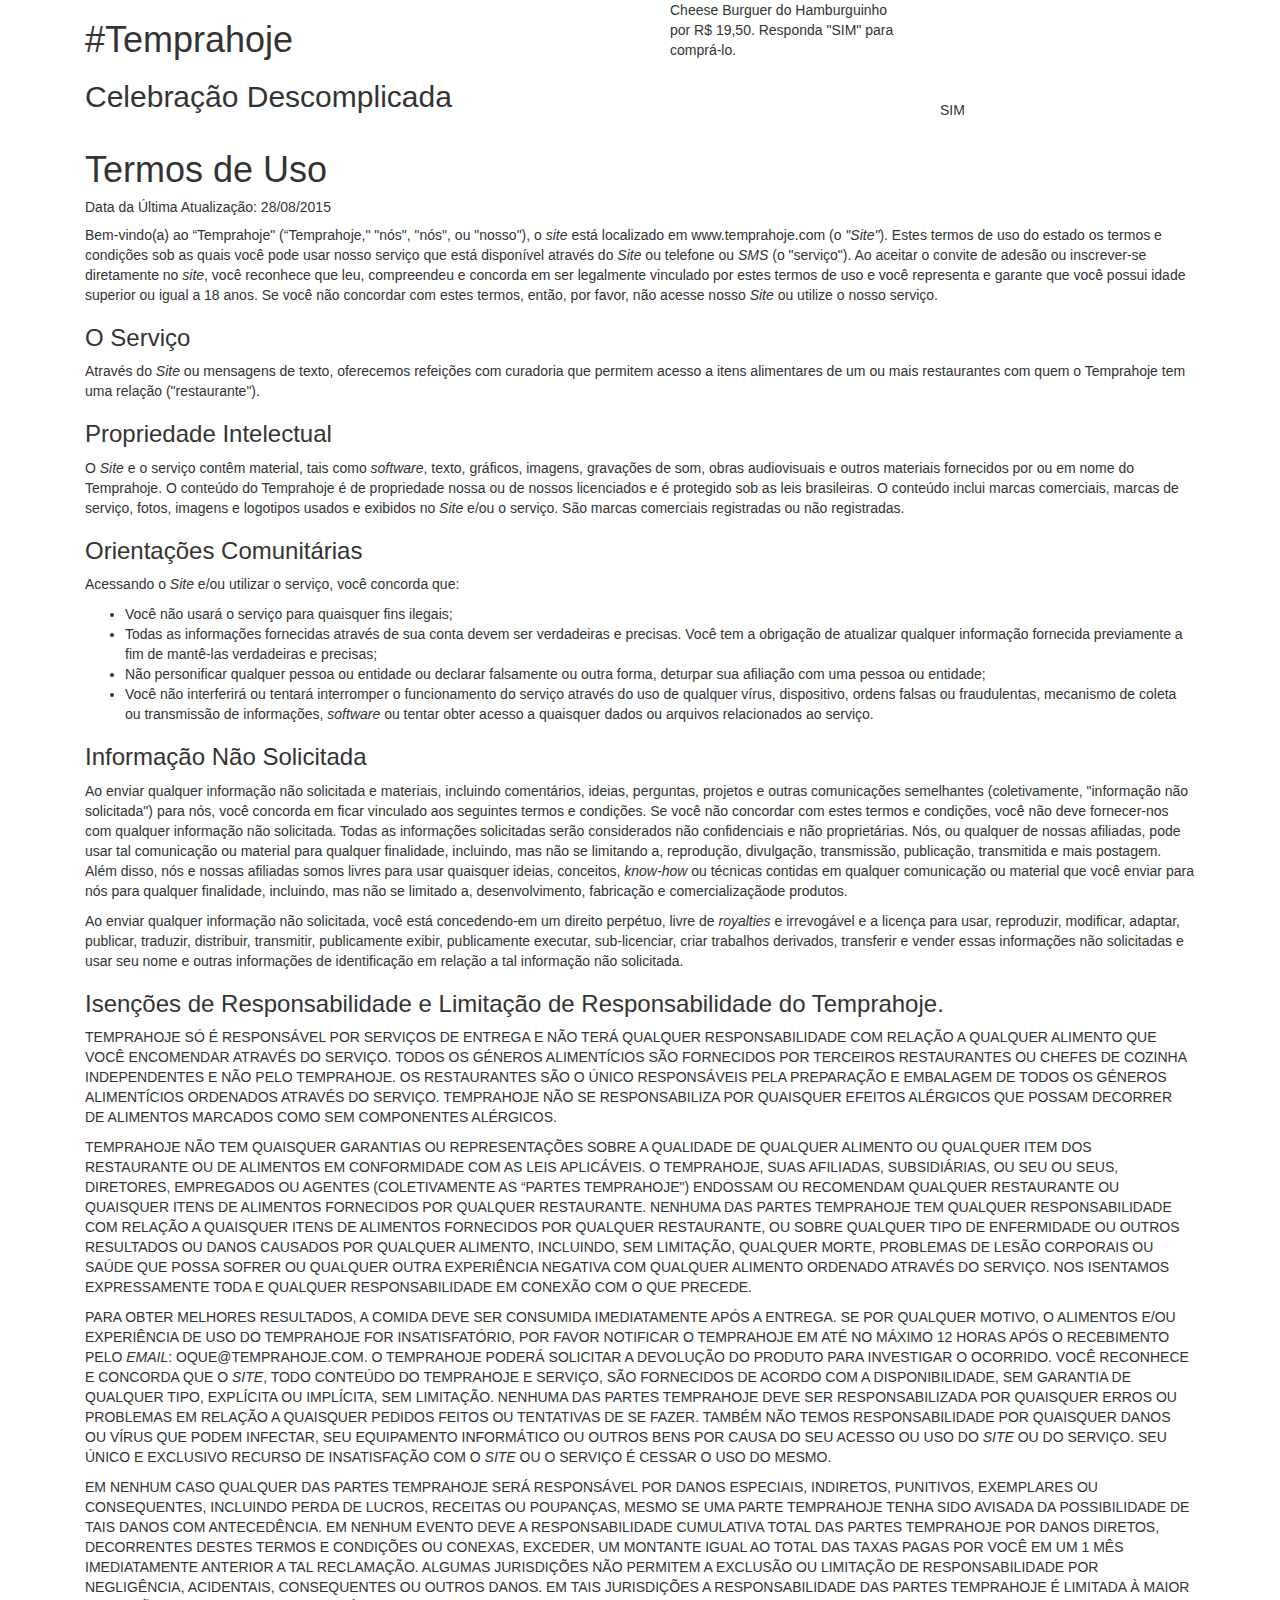
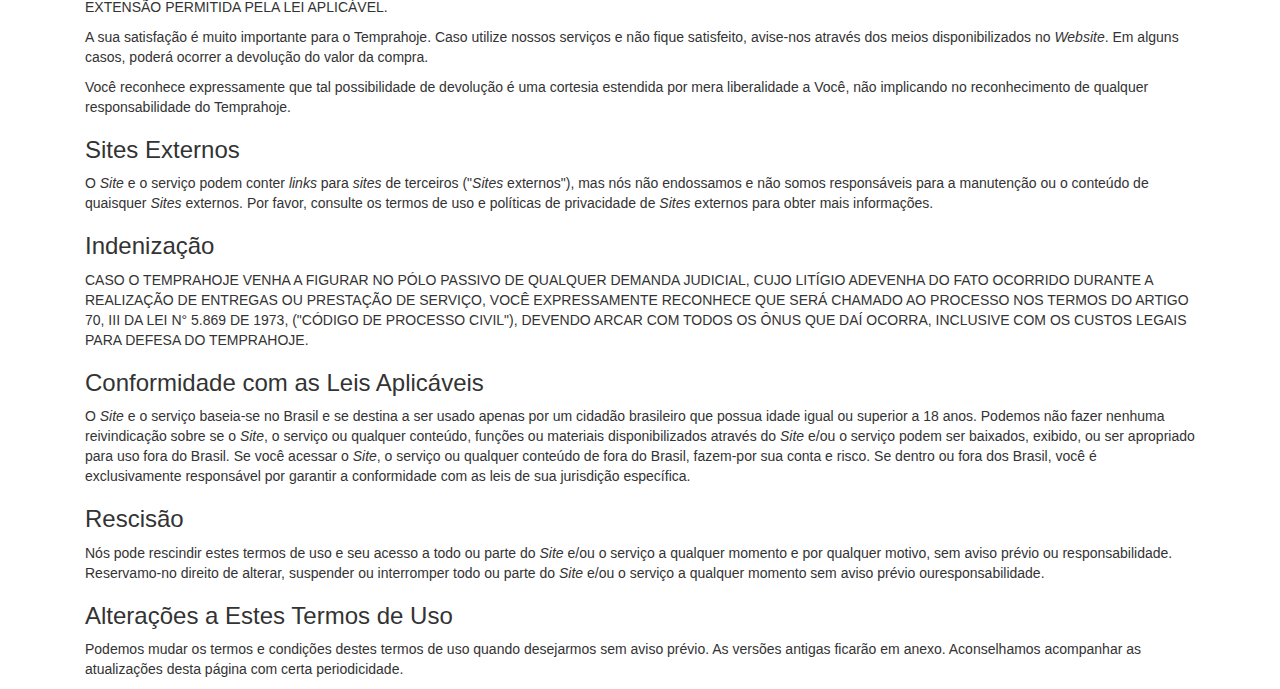
==== termos-de-uso.html @ 6ea792e9 "Versionando primeiras alterações." ====
<!DOCTYPE html>
<html lang="pt-BR">
<head>
  <meta charset="utf-8">
  <meta http-equiv="X-UA-Compatible" content="IE=edge,chrome=1">
  <meta name="viewport" content="width=device-width, initial-scale=1.0">
  <meta name="description" content="">
  <meta name="author" content="Equipe Temprahoje">
  <title>#Temprahoje</title>
  <!-- Bootstrap Core CSS -->
  <link href="css/bootstrap.min.css" rel="stylesheet">
  <!-- Custom CSS -->
  <link href="css/one-page-wonder.css" rel="stylesheet">
  <!-- HTML5 Shim and Respond.js IE8 support of HTML5 elements and media queries -->
  <!-- WARNING: Respond.js doesn't work if you view the page via file:// -->
  <!--[if lt IE 9]>
      <script src="https://oss.maxcdn.com/libs/html5shiv/3.7.0/html5shiv.js"></script>
      <script src="https://oss.maxcdn.com/libs/respond.js/1.4.2/respond.min.js"></script>
  <![endif]-->
  <noscript><link rel="stylesheet" type="text/css" href="css/noJS.css"/></noscript>
  <!--[if lte IE 7]><style>.main{display:none;} .support-note .note-ie{display:block;}</style><![endif]-->
  <script src="js/modernizr.custom.70736.js" type="text/javascript"></script>
</head>
<body>
  <!-- Full Width Image Header -->
  <header class="header-image">
    <div class="headline">
      <div class="container">
        <div class="col-md-6 col-xs-12 col-lg-6 col-sm-6 headline-title">
          <h1>#Temprahoje</h1>
          <h2>Celebração Descomplicada</h2>
        </div>
        <div class="col-md-6 col-xs-12 col-lg-6 col-sm-6 headline-talks">
          <div class="col-md-6 col-xs-12 col-lg-6 col-sm-6 talk-request">
            <div class="talk-bubble tri-right btm-left">
              <div class="talktext">
                <p>Cheese Burguer do Hamburguinho por R$ 19,50. Responda "SIM" para comprá-lo.</p>
              </div>
            </div>
          </div>
          <div class="col-md-6 col-xs-12 col-lg-6 col-sm-6 talk-response">
            <br /><br /><br /><br /><br />
            <div class="talk-bubble tri-right btm-right">
              <div class="talktext">
                <p>SIM</p>
              </div>
            </div>
          </div>
        </div>
      </div>
    </div>
  </header>
  <div class="container">
    <div class="col-md-12 col-sm-12 col-lg-12 col-xs-12">
      <hgroup>
        <h1>Termos de Uso</h1>
        <h5>Data da Última Atualização: 28/08/2015</h5>
      </hgroup>
      <p>
        Bem-vindo(a) ao “Temprahoje" (“Temprahoje," "nós", "nós", ou "nosso"), o <i>site</i> está localizado em www.temprahoje.com (o <i>"Site"</i>). Estes termos de uso do estado os termos e condições sob as quais você pode usar nosso serviço que está disponível através do <i>Site</i> ou telefone ou <i>SMS</i> (o "serviço"). Ao aceitar o convite de adesão ou inscrever-se diretamente no <i>site</i>, você reconhece que leu, compreendeu e concorda em ser legalmente vinculado por estes termos de uso e você representa e garante que você possui idade superior ou igual a 18 anos. Se você não concordar com estes termos, então, por favor, não acesse nosso <i>Site</i> ou utilize o nosso serviço.
      <p>
      <h3>O Serviço</h3>
      <p>
        Através do <i>Site</i> ou mensagens de texto, oferecemos refeições com curadoria que permitem acesso a itens alimentares de um ou mais restaurantes com quem o Temprahoje tem uma relação ("restaurante").
      </p>
      <h3>Propriedade Intelectual</h3>
      <p>
        O <i>Site</i> e o serviço contêm material, tais como <i>software</i>, texto, gráficos, imagens, gravações de som, obras audiovisuais e outros materiais fornecidos por ou em nome do Temprahoje. O conteúdo do Temprahoje é de propriedade nossa ou de nossos licenciados e é protegido sob as leis brasileiras. O conteúdo inclui marcas comerciais, marcas de serviço, fotos, imagens e logotipos usados e exibidos no <i>Site</i> e/ou o serviço. São marcas comerciais registradas ou não registradas.
      </p>
      <h3>Orientações Comunitárias</h3>
      <p>
        Acessando o <i>Site</i> e/ou utilizar o serviço, você concorda que:
        <ul>
          <li>Você não usará o serviço para quaisquer fins ilegais;</li>
          <li>
            Todas as informações fornecidas através de sua conta devem ser verdadeiras e precisas. Você tem a obrigação de atualizar qualquer informação fornecida previamente a fim de mantê-las verdadeiras e precisas;
          </li>
          <li>
            Não personificar qualquer pessoa ou entidade ou declarar falsamente ou outra forma, deturpar sua afiliação com uma pessoa ou entidade;
          </li>
          <li>
            Você não interferirá ou tentará interromper o funcionamento do serviço através do uso de qualquer vírus, dispositivo, ordens falsas ou fraudulentas, mecanismo de coleta ou transmissão de informações, <i>software</i> ou tentar obter acesso a quaisquer dados ou arquivos relacionados ao serviço.
          </li>
        </ul>
      </p>
      <h3>Informação Não Solicitada</h3>
      <p>
        Ao enviar qualquer informação não solicitada e materiais, incluindo comentários, ideias, perguntas, projetos e outras comunicações semelhantes (coletivamente, "informação não solicitada") para nós, você concorda em ficar vinculado aos seguintes termos e condições. Se você não concordar com estes termos e condições, você não deve fornecer-nos com qualquer informação não solicitada. Todas as informações solicitadas serão considerados não confidenciais e não proprietárias. Nós, ou qualquer de nossas afiliadas, pode usar tal comunicação ou material para qualquer finalidade, incluindo, mas não se limitando a, reprodução, divulgação, transmissão, publicação, transmitida e mais postagem. Além disso, nós e nossas afiliadas somos livres para usar quaisquer ideias, conceitos, <i>know-how</i> ou técnicas contidas em qualquer comunicação ou material que você enviar para nós para qualquer finalidade, incluindo, mas não se limitado a, desenvolvimento, fabricação e comercializaçãode produtos.
      </p>
      <p>
        Ao enviar qualquer informação não solicitada, você está concedendo-em um direito perpétuo, livre de <i>royalties</i> e irrevogável e a licença para usar, reproduzir, modificar, adaptar, publicar, traduzir, distribuir, transmitir, publicamente exibir, publicamente executar, sub-licenciar, criar trabalhos derivados, transferir e vender essas informações não solicitadas e usar seu nome e outras informações de identificação em relação a tal informação não solicitada.
      </p>
      <h3>Isenções de Responsabilidade e Limitação de Responsabilidade do Temprahoje.</h3>
      <p>
        TEMPRAHOJE SÓ É RESPONSÁVEL POR SERVIÇOS DE ENTREGA E NÃO TERÁ QUALQUER RESPONSABILIDADE COM RELAÇÃO A QUALQUER ALIMENTO QUE VOCÊ ENCOMENDAR ATRAVÉS DO SERVIÇO. TODOS OS GÉNEROS ALIMENTÍCIOS SÃO FORNECIDOS POR TERCEIROS RESTAURANTES OU CHEFES DE COZINHA INDEPENDENTES E NÃO PELO TEMPRAHOJE. OS RESTAURANTES SÃO O ÚNICO RESPONSÁVEIS PELA PREPARAÇÃO E EMBALAGEM DE TODOS OS GÉNEROS ALIMENTÍCIOS ORDENADOS ATRAVÉS DO SERVIÇO. TEMPRAHOJE NÃO SE RESPONSABILIZA POR QUAISQUER EFEITOS ALÉRGICOS QUE POSSAM DECORRER DE ALIMENTOS MARCADOS COMO SEM COMPONENTES ALÉRGICOS.
      </p>
      <p>
        TEMPRAHOJE NÃO TEM QUAISQUER GARANTIAS OU REPRESENTAÇÕES SOBRE A QUALIDADE DE QUALQUER ALIMENTO OU QUALQUER ITEM DOS RESTAURANTE OU DE ALIMENTOS EM CONFORMIDADE COM AS LEIS APLICÁVEIS. O TEMPRAHOJE, SUAS AFILIADAS, SUBSIDIÁRIAS, OU SEU OU SEUS, DIRETORES, EMPREGADOS OU AGENTES (COLETIVAMENTE AS “PARTES TEMPRAHOJE") ENDOSSAM OU RECOMENDAM QUALQUER RESTAURANTE OU QUAISQUER ITENS DE ALIMENTOS FORNECIDOS POR QUALQUER RESTAURANTE. NENHUMA DAS PARTES TEMPRAHOJE TEM QUALQUER RESPONSABILIDADE COM RELAÇÃO A QUAISQUER ITENS DE ALIMENTOS FORNECIDOS POR QUALQUER RESTAURANTE, OU SOBRE QUALQUER TIPO DE ENFERMIDADE OU OUTROS RESULTADOS OU DANOS CAUSADOS POR QUALQUER ALIMENTO, INCLUINDO, SEM LIMITAÇÃO, QUALQUER MORTE, PROBLEMAS DE LESÃO CORPORAIS OU SAÚDE QUE POSSA SOFRER OU QUALQUER OUTRA EXPERIÊNCIA NEGATIVA COM QUALQUER ALIMENTO ORDENADO ATRAVÉS DO SERVIÇO. NOS ISENTAMOS EXPRESSAMENTE TODA E QUALQUER RESPONSABILIDADE EM CONEXÃO COM O QUE PRECEDE.
      </p>
      <p>
        PARA OBTER MELHORES RESULTADOS, A COMIDA DEVE SER CONSUMIDA IMEDIATAMENTE APÓS A ENTREGA.
        SE POR QUALQUER MOTIVO, O ALIMENTOS E/OU EXPERIÊNCIA DE USO DO TEMPRAHOJE FOR INSATISFATÓRIO, POR FAVOR NOTIFICAR O TEMPRAHOJE EM ATÉ NO MÁXIMO 12 HORAS APÓS O RECEBIMENTO PELO <i>EMAIL</i>: OQUE@TEMPRAHOJE.COM. O TEMPRAHOJE PODERÁ SOLICITAR A DEVOLUÇÃO DO PRODUTO PARA INVESTIGAR O OCORRIDO.
        VOCÊ RECONHECE E CONCORDA QUE O <i>SITE</i>, TODO CONTEÚDO DO TEMPRAHOJE E SERVIÇO, SÃO FORNECIDOS DE ACORDO COM A DISPONIBILIDADE, SEM GARANTIA DE QUALQUER TIPO, EXPLÍCITA OU IMPLÍCITA, SEM LIMITAÇÃO. NENHUMA DAS PARTES TEMPRAHOJE DEVE SER RESPONSABILIZADA POR QUAISQUER ERROS OU PROBLEMAS EM RELAÇÃO A QUAISQUER PEDIDOS FEITOS OU TENTATIVAS DE SE FAZER. TAMBÉM NÃO TEMOS RESPONSABILIDADE POR QUAISQUER DANOS OU VÍRUS QUE PODEM INFECTAR, SEU EQUIPAMENTO INFORMÁTICO OU OUTROS BENS POR CAUSA DO SEU ACESSO OU USO DO <i>SITE</i> OU DO SERVIÇO. SEU ÚNICO E EXCLUSIVO RECURSO DE INSATISFAÇÃO COM O <i>SITE</i> OU O SERVIÇO É CESSAR O USO DO MESMO.
      </p>
      <p>
        EM NENHUM CASO QUALQUER DAS PARTES TEMPRAHOJE SERÁ RESPONSÁVEL POR DANOS ESPECIAIS, INDIRETOS, PUNITIVOS, EXEMPLARES OU CONSEQUENTES, INCLUINDO PERDA DE LUCROS, RECEITAS OU POUPANÇAS, MESMO SE UMA PARTE TEMPRAHOJE TENHA SIDO AVISADA DA POSSIBILIDADE DE TAIS DANOS COM ANTECEDÊNCIA. EM NENHUM EVENTO DEVE A RESPONSABILIDADE CUMULATIVA TOTAL DAS PARTES TEMPRAHOJE POR DANOS DIRETOS, DECORRENTES DESTES TERMOS E CONDIÇÕES OU CONEXAS, EXCEDER, UM MONTANTE IGUAL AO TOTAL DAS TAXAS PAGAS POR VOCÊ EM UM 1 MÊS IMEDIATAMENTE ANTERIOR A TAL RECLAMAÇÃO. ALGUMAS JURISDIÇÕES NÃO PERMITEM A EXCLUSÃO OU LIMITAÇÃO DE RESPONSABILIDADE POR NEGLIGÊNCIA, ACIDENTAIS, CONSEQUENTES OU OUTROS DANOS. EM TAIS JURISDIÇÕES A RESPONSABILIDADE DAS PARTES TEMPRAHOJE É LIMITADA À MAIOR EXTENSÃO PERMITIDA PELA LEI APLICÁVEL.
      </p>
      <p>
        A sua satisfação é muito importante para o Temprahoje. Caso utilize nossos serviços e não fique satisfeito, avise-nos através dos meios disponibilizados no <i>Website</i>. Em alguns casos, poderá ocorrer a devolução do valor da compra.
      </p>
      <p>
        Você reconhece expressamente que tal possibilidade de devolução é uma cortesia estendida por mera liberalidade a Você, não implicando no reconhecimento de qualquer responsabilidade do Temprahoje.
      </p>
      <h3>Sites Externos</h3>
      <p>
        O <i>Site</i> e o serviço podem conter <i>links</i> para <i>sites</i> de terceiros ("<i>Sites</i> externos"), mas nós não endossamos e não somos responsáveis para a manutenção ou o conteúdo de quaisquer <i>Sites</i> externos. Por favor, consulte os termos de uso e políticas de privacidade de <i>Sites</i> externos para obter mais informações.
      </p>
      <h3>Indenização</h3>
      <p>
        CASO O TEMPRAHOJE VENHA A FIGURAR NO PÓLO PASSIVO DE QUALQUER DEMANDA JUDICIAL, CUJO LITÍGIO ADEVENHA DO FATO OCORRIDO DURANTE A REALIZAÇÃO DE ENTREGAS OU PRESTAÇÃO DE SERVIÇO, VOCÊ EXPRESSAMENTE RECONHECE QUE SERÁ CHAMADO AO PROCESSO NOS TERMOS DO ARTIGO 70, III DA LEI N° 5.869 DE 1973, ("CÓDIGO DE PROCESSO CIVIL"), DEVENDO ARCAR COM TODOS OS ÔNUS QUE DAÍ OCORRA, INCLUSIVE COM OS CUSTOS LEGAIS PARA DEFESA DO TEMPRAHOJE.
      </p>
      <h3>Conformidade com as Leis Aplicáveis</h3>
      <p>
        O <i>Site</i> e o serviço baseia-se no Brasil e se destina a ser usado apenas por um cidadão brasileiro que possua idade igual ou superior a 18 anos. Podemos não fazer nenhuma reivindicação sobre se o <i>Site</i>, o serviço ou qualquer conteúdo, funções ou materiais disponibilizados através do <i>Site</i> e/ou o serviço podem ser baixados, exibido, ou ser apropriado para uso fora do Brasil. Se você acessar o <i>Site</i>, o serviço ou qualquer conteúdo de fora do Brasil, fazem-por sua conta e risco. Se dentro ou fora dos Brasil, você é exclusivamente responsável por garantir a conformidade com as leis de sua jurisdição específica.
      </p>
      <h3>Rescisão</h3>
      <p>
        Nós pode rescindir estes termos de uso e seu acesso a todo ou parte do <i>Site</i> e/ou o serviço a qualquer momento e por qualquer motivo, sem aviso prévio ou responsabilidade. Reservamo-no direito de alterar, suspender ou interromper todo ou parte do <i>Site</i> e/ou o serviço a qualquer momento sem aviso prévio ouresponsabilidade.
      </p>
      <h3>Alterações a Estes Termos de Uso</h3>
      <p>
        Podemos mudar os termos e condições destes termos de uso quando desejarmos sem aviso prévio. As versões antigas ficarão em anexo. Aconselhamos acompanhar as atualizações desta página com certa periodicidade.
      </p>
    </div>
  </div>
</body>
</html>
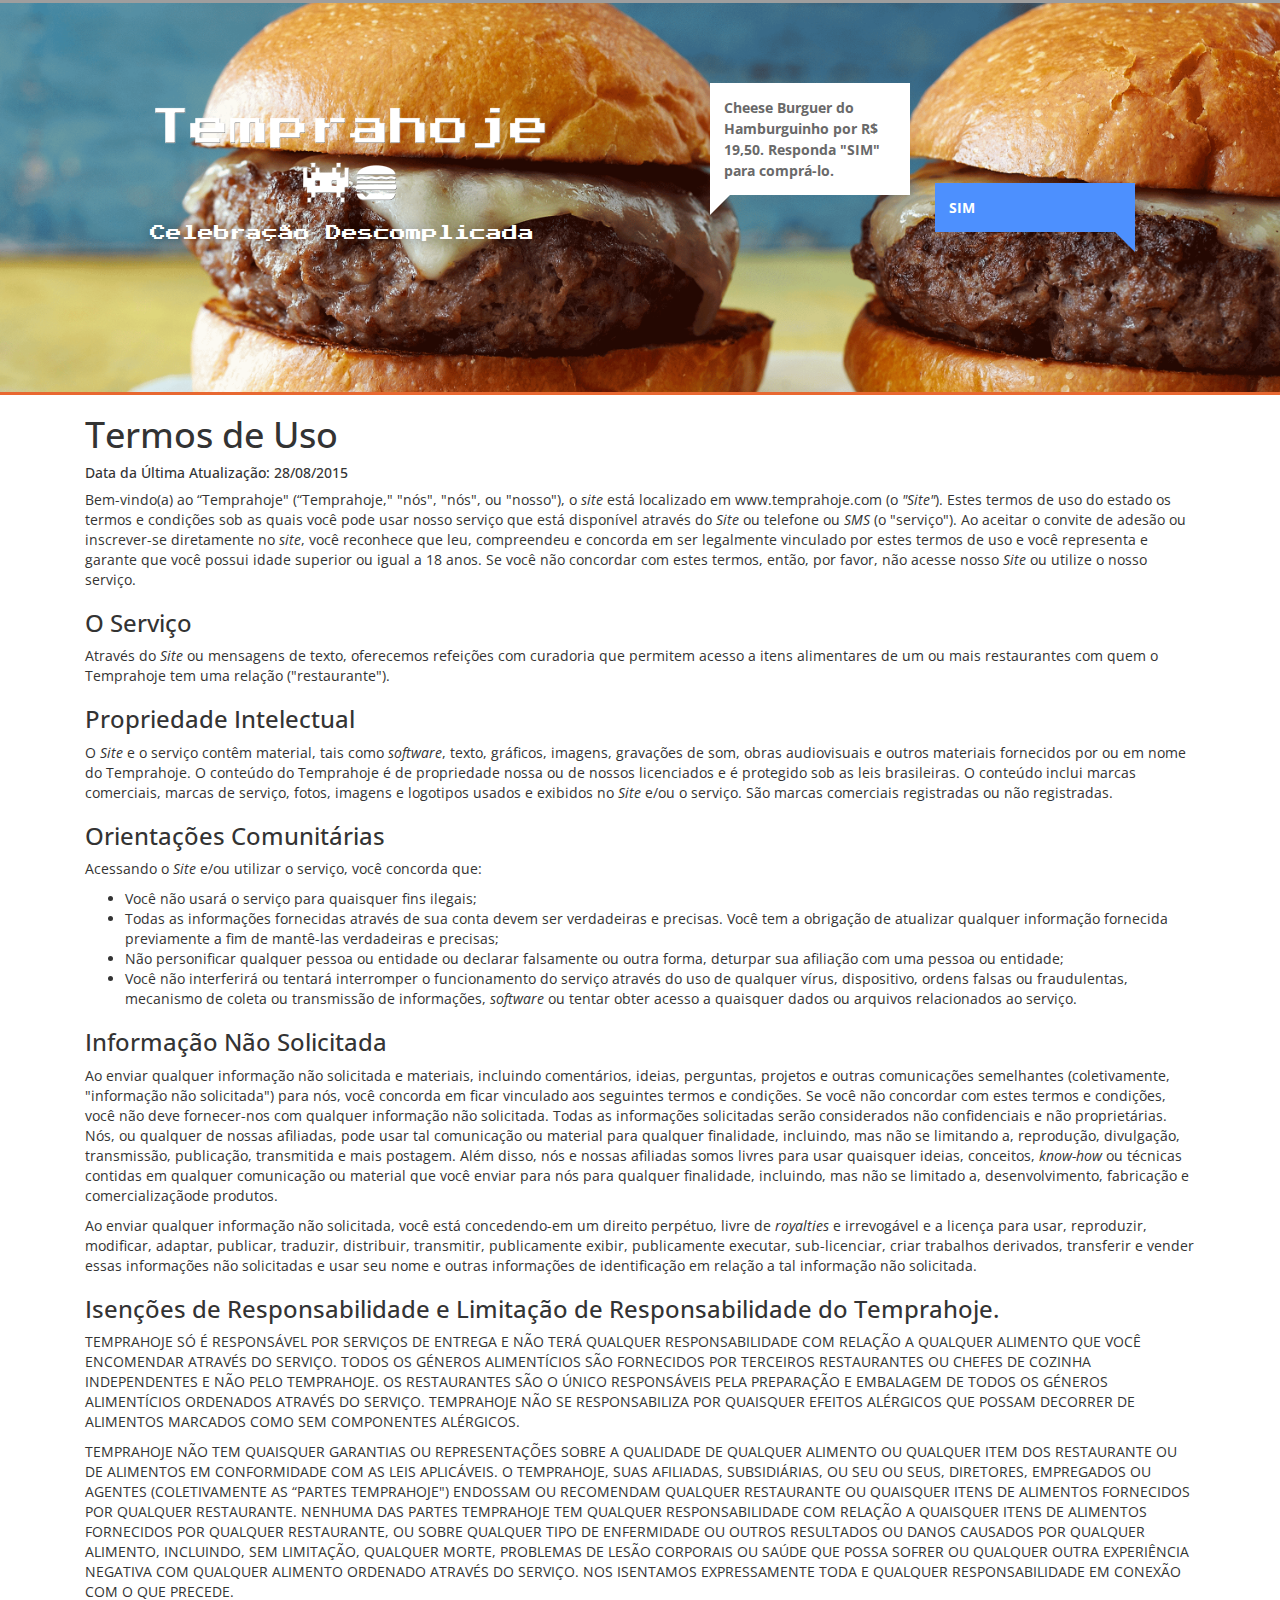
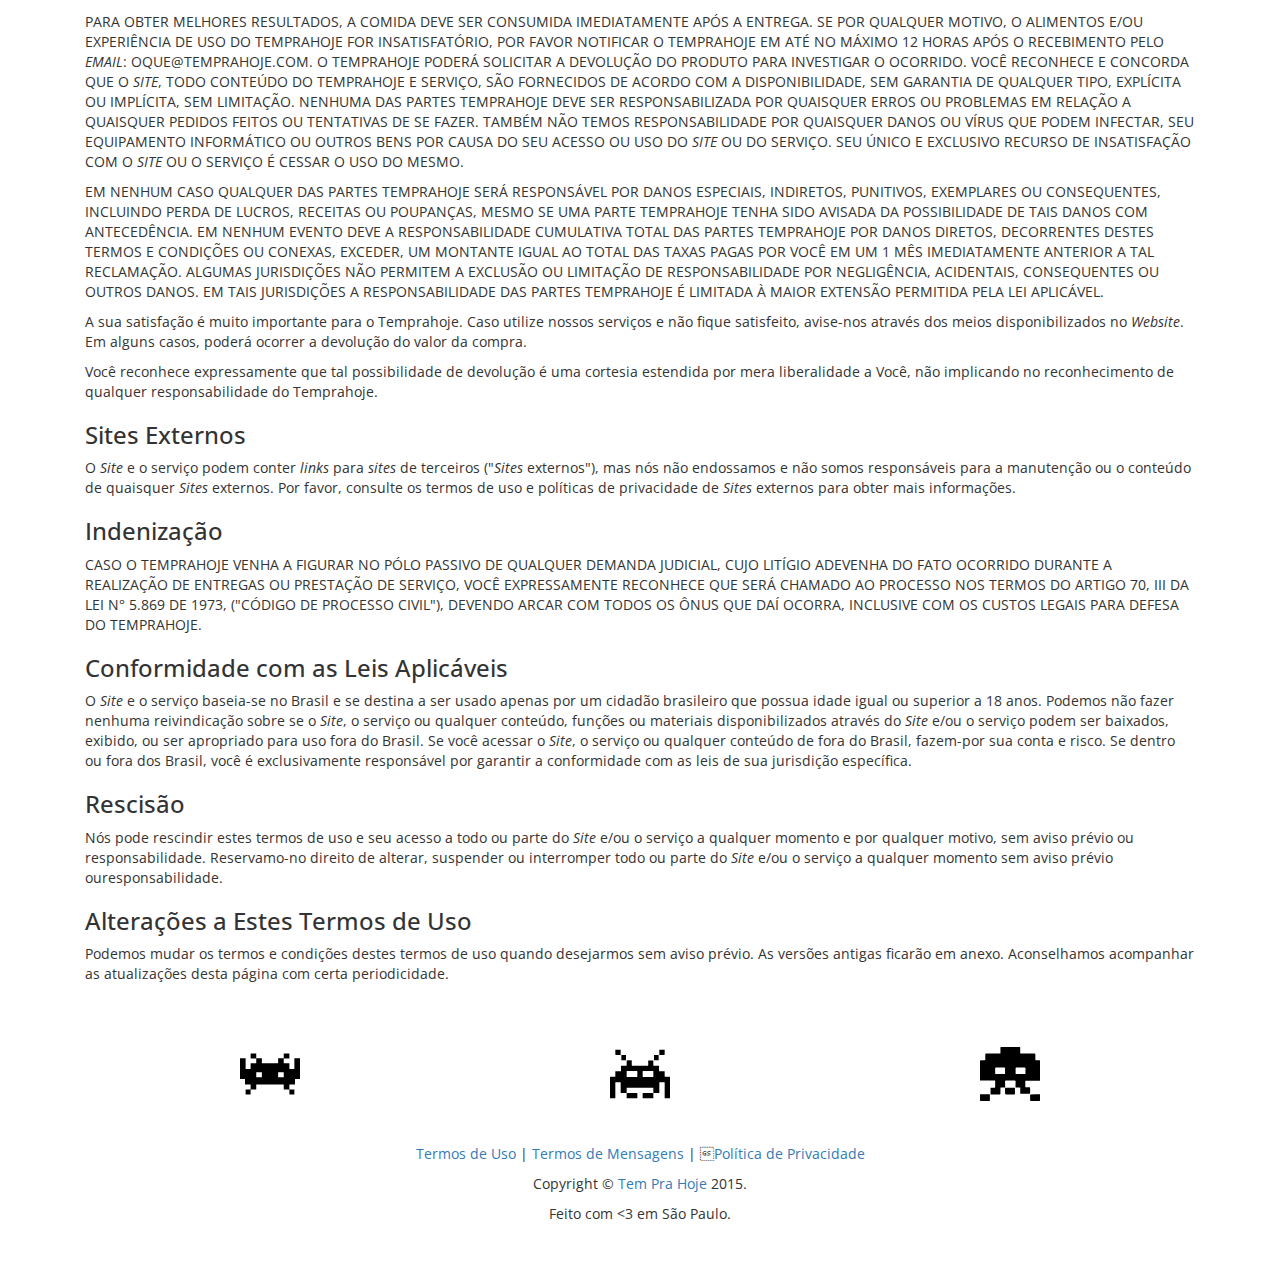
==== commit c175342e: "Alterações" ====
--- a/termos-de-uso.html
+++ b/termos-de-uso.html
@@ -1,18 +1,14 @@
 <!DOCTYPE html>
 <html lang="pt-BR">
 <head>
-  <meta charset="utf-8">
-  <meta http-equiv="X-UA-Compatible" content="IE=edge,chrome=1">
-  <meta name="viewport" content="width=device-width, initial-scale=1.0">
-  <meta name="description" content="">
-  <meta name="author" content="Equipe Temprahoje">
-  <title>#Temprahoje</title>
-  <!-- Bootstrap Core CSS -->
-  <link href="css/bootstrap.min.css" rel="stylesheet">
-  <!-- Custom CSS -->
-  <link href="css/one-page-wonder.css" rel="stylesheet">
-  <!-- HTML5 Shim and Respond.js IE8 support of HTML5 elements and media queries -->
-  <!-- WARNING: Respond.js doesn't work if you view the page via file:// -->
+  <meta charset="utf-8" />
+  <meta http-equiv="X-UA-Compatible" content="IE=edge, chrome=1" />
+  <meta name="viewport" content="width=device-width, initial-scale=1.0" />
+  <meta name="description" content="" />
+  <meta name="author" content="Equipe Temprahoje" />
+  <title>Temprahoje</title>
+  <link href="css/style.css" rel="stylesheet" />
+  <link rel="shortcut icon" href="/favicon.ico" />
   <!--[if lt IE 9]>
       <script src="https://oss.maxcdn.com/libs/html5shiv/3.7.0/html5shiv.js"></script>
       <script src="https://oss.maxcdn.com/libs/respond.js/1.4.2/respond.min.js"></script>
@@ -22,12 +18,16 @@
   <script src="js/modernizr.custom.70736.js" type="text/javascript"></script>
 </head>
 <body>
-  <!-- Full Width Image Header -->
   <header class="header-image">
     <div class="headline">
       <div class="container">
         <div class="col-md-6 col-xs-12 col-lg-6 col-sm-6 headline-title">
-          <h1>#Temprahoje</h1>
+          <h1>
+            <br />
+            <a href="/" title="Ir para a página inicial do site.">
+              <img alt="Marca do Temprahoje" class="img-responsive" src="images/logos/logo_white.png" width="400" />
+            </a>
+          </h1>
           <h2>Celebração Descomplicada</h2>
         </div>
         <div class="col-md-6 col-xs-12 col-lg-6 col-sm-6 headline-talks">
@@ -133,5 +133,41 @@
       </p>
     </div>
   </div>
+  <footer>
+    <div class="row">
+      <div class="container">
+        <div class="col-md-12 col-sm-12 col-xs-12 col-lg-12">
+          <div class="col-md-4 col-xs-4 col-sm-4 col-lg-4">
+            <img class="img-responsive featurette-image" src="images/icons/space1.svg" width="60" />
+          </div>
+          <div class="col-md-4 col-xs-4 col-sm-4 col-lg-4">
+            <img class="img-responsive featurette-image" src="images/icons/space2.svg" width="60" />
+          </div>
+          <div class="col-md-4 col-xs-4 col-sm-4 col-lg-4">
+            <img class="img-responsive featurette-image" src="images/icons/space3.svg" width="60"/>
+          </div>
+        </div>
+      </div>
+    </div>
+    <div class="row">
+      <br /><br />
+    </div>
+    <div class="row">
+      <div class="col-lg-12 text-center">
+        <p>
+          <a href="/termos-de-uso.html">Termos de Uso</a> |
+          <a href="#">Termos de Mensagens</a> |
+          +<a href="#">Política de Privacidade</a>
+        </p>
+        <p>
+          Copyright &copy; <a href="/" title="Ir para a página inicial">Tem Pra Hoje</a> 2015.
+        </p>
+        <p>
+          Feito com <3 em São Paulo.
+        </p>
+      </div>
+    </div>
+  </footer>
 </body>
 </html>
--- a/css/style.css
+++ b/css/style.css
@@ -0,0 +1,782 @@
+@import url("bootstrap.min.css");
+@import url("https://fonts.googleapis.com/css?family=Press+Start+2P");
+@import url("https://fonts.googleapis.com/css?family=Open+Sans");
+
+/* Entypo Icon Font */
+@font-face {
+  font-family: "entypo-selected";
+  src: url("../fonts/entypo-selected.eot");
+  src:
+	  url("../fonts/entypo-selected.eot?#iefix") format('embedded-opentype'),
+	  url("../fonts/entypo-selected.woff") format('woff'),
+	  url("../fonts/entypo-selected.ttf") format('truetype'),
+	  url("../fonts/entypo-selected.svg#entypo-selected") format('svg');
+  font-weight: normal;
+  font-style: normal;
+}
+
+body {
+  font-family: 'Open Sans', sans-serif;
+  margin: 0;
+  padding: 0;
+}
+.text-center {text-align: center;}
+
+.headline {
+  text-align: left;
+  padding: 40px 120px 120px 120px;
+  border-bottom: 3px solid #E86831;
+  border-top: 3px solid #9E9E9E;
+}
+
+.headline .container {
+  margin: 0 auto;
+  width: 100%;
+}
+
+.headline h1 {
+  color: #FFF; //#EB7D4D;
+  font-family: 'Press Start 2P', cursive;
+  text-shadow: 0 0 15px rgba(0,0,0,0.5)
+}
+
+.headline h2 {
+  color: #FFF; //#EB7D4D;
+  font-family: 'Press Start 2P', cursive;
+  font-size: 16px;
+  text-shadow: 0 0 15px rgba(0,0,0,0.5)
+}
+
+.featurette-divider {
+  margin: 80px 0;
+}
+
+.featurette {
+  overflow: hidden;
+}
+.featurette-container {
+  background: #F2F2F2;
+}
+.featurette-title {
+  font-family: 'Press Start 2P', cursive;
+  padding: 20px 0 20px 0;
+  margin-bottom: 50px;
+  border-bottom: 2px dashed #E86831;
+}
+.featurette:first-child {
+  margin-top: 80px;
+}
+.featurette-image {
+  margin: 0 auto 0 auto;
+}
+.featurette-image.pull-left {
+  margin-right: 40px;
+}
+.featurette-image.pull-right {
+  margin-left: 40px;
+}
+.featurette-heading {
+  font-family: 'Press Start 2P', cursive;
+  font-size: 25px;
+  line-height: 1.5em;
+}
+footer {
+  margin: 50px 0;
+}
+
+/* CSS talk bubble */
+.talk-bubble {
+	margin: 40px;
+  display: inline-block;
+  position: relative;
+	width: 200px;
+	height: auto;
+	background-color: white;
+}
+.border{
+  border: 8px solid #666;
+}
+.round{
+  border-radius: 30px;
+	-webkit-border-radius: 30px;
+	-moz-border-radius: 30px;
+
+}
+
+/* Right triangle placed top left flush. */
+.tri-right.border.left-top:before {
+	content: ' ';
+	position: absolute;
+	width: 0;
+	height: 0;
+  left: -40px;
+	right: auto;
+  top: -8px;
+	bottom: auto;
+	border: 32px solid;
+	border-color: #666 transparent transparent transparent;
+}
+.tri-right.left-top:after{
+	content: ' ';
+	position: absolute;
+	width: 0;
+	height: 0;
+  left: -20px;
+	right: auto;
+  top: 0px;
+	bottom: auto;
+	border: 22px solid;
+	border-color: white transparent transparent transparent;
+}
+
+/* Right triangle, left side slightly down */
+.tri-right.border.left-in:before {
+	content: ' ';
+	position: absolute;
+	width: 0;
+	height: 0;
+  left: -40px;
+	right: auto;
+  top: 30px;
+	bottom: auto;
+	border: 20px solid;
+	border-color: #666 #666 transparent transparent;
+}
+.tri-right.left-in:after{
+	content: ' ';
+	position: absolute;
+	width: 0;
+	height: 0;
+  left: -20px;
+	right: auto;
+  top: 38px;
+	bottom: auto;
+	border: 12px solid;
+	border-color: white white transparent transparent;
+}
+
+/*Right triangle, placed bottom left side slightly in*/
+.tri-right.border.btm-left:before {
+	content: ' ';
+	position: absolute;
+	width: 0;
+	height: 0;
+	left: -8px;
+  right: auto;
+  top: auto;
+	bottom: -40px;
+	border: 32px solid;
+	border-color: transparent transparent transparent #666;
+}
+.tri-right.btm-left:after{
+	content: ' ';
+	position: absolute;
+	width: 0;
+	height: 0;
+	left: 0px;
+  right: auto;
+  top: auto;
+	bottom: -20px;
+	border: 22px solid;
+	border-color: transparent transparent transparent white;
+}
+
+/*Right triangle, placed bottom left side slightly in*/
+.tri-right.border.btm-left-in:before {
+	content: ' ';
+	position: absolute;
+	width: 0;
+	height: 0;
+	left: 30px;
+  right: auto;
+  top: auto;
+	bottom: -40px;
+	border: 20px solid;
+	border-color: #666 transparent transparent #666;
+}
+.tri-right.btm-left-in:after{
+	content: ' ';
+	position: absolute;
+	width: 0;
+	height: 0;
+	left: 38px;
+  right: auto;
+  top: auto;
+	bottom: -20px;
+	border: 12px solid;
+	border-color: white transparent transparent white;
+}
+
+/*Right triangle, placed bottom right side slightly in*/
+.tri-right.border.btm-right-in:before {
+	content: ' ';
+	position: absolute;
+	width: 0;
+	height: 0;
+  left: auto;
+	right: 30px;
+	bottom: -40px;
+	border: 20px solid;
+	border-color: #666 #666 transparent transparent;
+}
+.tri-right.btm-right-in:after{
+	content: ' ';
+	position: absolute;
+	width: 0;
+	height: 0;
+  left: auto;
+	right: 38px;
+	bottom: -20px;
+	border: 12px solid;
+	border-color: white white transparent transparent;
+}
+/*
+	left: -8px;
+  right: auto;
+  top: auto;
+	bottom: -40px;
+	border: 32px solid;
+	border-color: transparent transparent transparent #666;
+	left: 0px;
+  right: auto;
+  top: auto;
+	bottom: -20px;
+	border: 22px solid;
+	border-color: transparent transparent transparent lightyellow;
+
+/*Right triangle, placed bottom right side slightly in*/
+.tri-right.border.btm-right:before {
+	content: ' ';
+	position: absolute;
+	width: 0;
+	height: 0;
+  left: auto;
+	right: -8px;
+	bottom: -40px;
+	border: 20px solid;
+	border-color: #666 #666 transparent transparent;
+}
+.tri-right.btm-right:after{
+	content: ' ';
+	position: absolute;
+	width: 0;
+	height: 0;
+  left: auto;
+	right: 0px;
+	bottom: -20px;
+	border: 12px solid;
+	border-color: white white transparent transparent;
+}
+
+/* Right triangle, right side slightly down*/
+.tri-right.border.right-in:before {
+	content: ' ';
+	position: absolute;
+	width: 0;
+	height: 0;
+  left: auto;
+	right: -40px;
+  top: 30px;
+	bottom: auto;
+	border: 20px solid;
+	border-color: #666 transparent transparent #666;
+}
+.tri-right.right-in:after{
+	content: ' ';
+	position: absolute;
+	width: 0;
+	height: 0;
+  left: auto;
+	right: -20px;
+  top: 38px;
+	bottom: auto;
+	border: 12px solid;
+	border-color: white transparent transparent white;
+}
+
+/* Right triangle placed top right flush. */
+.tri-right.border.right-top:before {
+	content: ' ';
+	position: absolute;
+	width: 0;
+	height: 0;
+  left: auto;
+	right: -40px;
+  top: -8px;
+	bottom: auto;
+	border: 32px solid;
+	border-color: #666 transparent transparent transparent;
+}
+.tri-right.right-top:after{
+	content: ' ';
+	position: absolute;
+	width: 0;
+	height: 0;
+  left: auto;
+	right: -20px;
+  top: 0px;
+	bottom: auto;
+	border: 20px solid;
+	border-color: lightyellow transparent transparent transparent;
+}
+
+/* talk bubble contents */
+.talktext{
+  padding: 1em;
+  font-weight: bold;
+  font-size: 14px;
+	text-align: left;
+  line-height: 1.5em;
+}
+.talktext p{
+  /* remove webkit p margins */
+  -webkit-margin-before: 0em;
+  -webkit-margin-after: 0em;
+}
+.talk-request {
+  color: #696969;
+}
+.talk-response .talk-bubble {
+  background: #4d90fe;
+  color: white;
+}
+.talk-response .tri-right.btm-right::after {
+  border-color: #4d90fe #4d90fe transparent transparent;
+}
+@media (min-width:1200px) {
+  .headline .container {
+    max-width: 1200px
+  }
+  .header-image {
+    display: block;
+    width: 100%;
+    text-align: center;
+    background: url('../images/header_image.gif') no-repeat;
+    -webkit-background-size: cover;
+    -moz-background-size: cover;
+    background-size: cover;
+    -o-background-size: cover;
+  }
+  .headline-talks {
+    float: left;
+    max-width: 480px;
+  }
+  .featurette-divider {
+      margin: 30px 0 30px 0;
+  }
+}
+@media (max-width:1200px) {
+  .header-image {
+    display: block;
+    width: 100%;
+    text-align: center;
+    background: url('../images/header_image.gif') no-repeat;
+    -webkit-background-size: cover;
+    -moz-background-size: cover;
+    background-size: cover;
+    -o-background-size: cover;
+  }
+  .headline h1 {font-size: 30px;}
+  .headline h2 {font-size: 20px;}
+  .featurette-divider {margin: 20px 0 20px 0;}
+  .featurette-image.pull-left {margin-right: 20px;}
+  .featurette-image.pull-right {margin-left: 20px;}
+  .featurette-heading {font-size: 22px;}
+}
+
+@media (max-width:991px) {
+  .headline h1 {font-size: 30px;}
+  .headline-title {
+    clear: both;
+    text-align: center;
+    width: 100%;
+  }
+  .headline-talks {width: 100%;}
+  .headline h2 {font-size: 20px;}
+  .featurette-divider {margin: 40px 0;}
+  .featurette-image {max-width: 50%;}
+  .featurette-image.pull-left {margin-right: 10px;}
+  .featurette-image.pull-right {margin-left: 10px;}
+  .featurette-heading {font-size: 25px;}
+}
+
+@media (max-width:768px) {
+  .container {margin: 0 15px;}
+  .headline {padding: 75px 0 75px 0;}
+  .headline h1, .headline h2 {text-align: center;}
+  .headline h1 img {margin: 0 auto;}
+  .headline h2 {margin-bottom: 50px;}
+  .featurette-divider {margin: 40px 0;}
+  .featurette-heading {font-size: 20px;}
+  .talk-bubble {
+    margin: 0 20px;
+    text-align: center;
+  }
+  .talk-request, .talk-response {text-align: center;}
+}
+
+@media (max-width:668px) {
+  .headline {padding: 75px 0 75px 0;}
+  .headline h1, .headline h2 {text-align: center;}
+  .headline h1 {font-size: 30px;}
+  .headline h2 {
+      font-size: 32px;
+      margin-bottom: 50px;
+  }
+
+  .headline h1, .headline h2 {text-align: center;}
+
+  .featurette-divider {
+      margin: 30px 0;
+  }
+
+  .talk-bubble {
+    margin: 0 20px;
+    text-align: center;
+  }
+
+  .talk-request, .talk-response {
+    text-align: center;
+  }
+}
+
+@media (max-width:640px) {
+  .mobile-hide {
+    display: none;
+  }
+  .headline {
+    padding: 75px 0 75px 0;
+  }
+  .headline h1 {
+    font-size: 20px;
+  }
+  .headline h2 {
+    font-size: 15px;
+    margin-bottom: 50px;
+  }
+  .headline h1, .headline h2 {text-align: center;}
+  .talk-bubble {
+    margin: 0 20px;
+    text-align: center;
+  }
+}
+
+@media (max-width:375px) {
+  .featurette-divider {
+    margin: 10px 0;
+  }
+  .headline h1 {
+    font-size: 20px;
+  }
+  .headline h2 {
+    font-size: 20px;
+    margin-bottom: 50px;
+  }
+  .headline h1, .headline h2 {text-align: center;}
+  .featurette-image {
+    max-width: 100%;
+  }
+  .featurette-image.pull-left {
+    margin-right: 0;
+    margin-bottom: 10px;
+  }
+  .featurette-image.pull-right {
+    margin-bottom: 10px;
+    margin-left: 0;
+  }
+}
+
+/* Gamma Gallery Style */
+
+.gamma-container {
+	min-height: 200px;
+}
+
+.gamma-gallery {
+	list-style-type: none;
+	padding: 0;
+	margin: 0;
+	width: 100%;
+	position: relative;
+}
+
+/* http://nicolasgallagher.com/micro-clearfix-hack/ */
+.gamma-gallery:before,
+.gamma-gallery:after {
+    content: " ";
+    display: table;
+}
+
+.gamma-gallery:after {
+    clear: both;
+}
+
+/**
+ * For IE 6/7 only
+ * Include this rule to trigger hasLayout and contain floats.
+.gamma-gallery {
+    *zoom: 1;
+}
+ */
+
+.gamma-gallery li {
+	display: block;
+	position: relative;
+	cursor: pointer;
+	float: left;
+	padding: 4px;
+}
+
+.gamma-gallery li img {
+	max-width: 100%;
+	width: auto;
+	height: auto;
+	display: block;
+}
+
+.gamma-description {
+	background: #fff;
+	background: rgba(255, 255, 255, 0.6);
+	position: absolute;
+	top: 20px;
+	left: 20px;
+	bottom: 20px;
+	right: 20px;
+	text-align: center;
+	-ms-filter:"progid:DXImageTransform.Microsoft.Alpha(Opacity=0)";
+	filter: alpha(opacity=0);
+	opacity: 0;
+	-webkit-transition: opacity 0.4s ease-in-out;
+	-moz-transition: opacity 0.4s ease-in-out;
+	-ms-transition: opacity 0.4s ease-in-out;
+	-o-transition: opacity 0.4s ease-in-out;
+	transition: opacity 0.4s ease-in-out;
+}
+
+.no-touch .gamma-gallery li:hover .gamma-description {
+	-ms-filter:"progid:DXImageTransform.Microsoft.Alpha(Opacity=80)";
+	filter: alpha(opacity=80);
+	opacity: 1;
+}
+
+.gamma-description:before {
+	content: '';
+	height: 100%;
+}
+
+.gamma-description:before,
+.gamma-description h3 {
+	display: inline-block;
+	vertical-align: middle;
+}
+
+.gamma-description h3 {
+	width: 100%;
+	padding: 0 20px;
+	font-weight: 400;
+	text-transform: uppercase;
+	font-size: 16px;
+	letter-spacing: 2px;
+}
+
+.gamma-buttons {
+	position: absolute;
+	top: 10px;
+	right: 10px;
+	z-index: 10001;
+}
+
+.gamma-buttons button {
+	float: left;
+	background: #333;
+	color: #fff;
+	display: block;
+	width: 30px;
+	height: 30px;
+	font-size: 14px;
+	margin-left: 5px;
+	cursor: pointer;
+	border: none;
+	outline: none;
+}
+
+.gamma-buttons button:before,
+.gamma-nav span:before {
+	font-family: 'entypo-selected';
+	font-style: normal;
+	font-weight: normal;
+	speak: none;
+	display: block;
+	text-align: center;
+	opacity: 0.7;
+	outline: none;
+}
+
+.no-touch .gamma-buttons button:hover {
+	background: #666;
+}
+
+button.gamma-btn-close:before {
+	content: '\2715';
+}
+
+button.gamma-btn-ssplay:before {
+	content: '\25b6';
+}
+
+button.gamma-btn-sspause:before {
+	content: '\2389';
+}
+
+.gamma-single-view {
+	position: fixed;
+	top: 0;
+	left: 0;
+	width: 100%;
+	height: 100%;
+	z-index: 10000;
+	text-align: center;
+	display:none;
+}
+
+.gamma-overlay {
+	background: #000;
+	position: fixed;
+	top: 0;
+	left: 0;
+	width: 100%;
+	height: 100%;
+	opacity: 0;
+	display: none;
+	z-index: 9999;
+}
+
+.gamma-single-view img {
+	position: absolute;
+	cursor: pointer;
+}
+
+.gamma-description-wrapper {
+	background: rgba(0,0,0,0.7);
+	position: absolute;
+	bottom: 0px;
+	left: 0px;
+	right: 0px;
+	z-index: 10;
+	padding: 5px 0;
+}
+
+.gamma-single-view .gamma-description {
+	background: transparent;
+	position: relative;
+	bottom: auto;
+	left: auto;
+	right: auto;
+	top: auto;
+}
+
+.gamma-single-view .gamma-description h3 {
+	font-size: 15px;
+	padding: 5px 0;
+	color: #fff;
+}
+
+.gamma-nav span {
+	position: absolute;
+	display: block;
+	width: 20px;
+	height: 38px;
+	top: 50%;
+	margin-top: -19px;
+	left: 20px;
+	cursor: pointer;
+	text-align: center;
+	-webkit-transition: all 0.3s ease;
+	-moz-transition: all 0.3s ease;
+	-ms-transition: all 0.3s ease;
+	-o-transition: all 0.3s ease;
+	transition: all 0.3s ease;
+}
+
+.gamma-nav span.gamma-next {
+	left: auto;
+	right: 20px;
+}
+
+.gamma-nav span:before {
+	color: #fff;
+	opacity: 0.7;
+	font-size: 40px;
+}
+
+.gamma-nav span:hover:before {
+	opacity: 1;
+}
+
+.gamma-nav span:before {
+	display: block;
+	margin: 0;
+	width: auto;
+}
+
+.gamma-nav span.gamma-prev:before {
+	content: '\e75d';
+}
+
+.gamma-nav span.gamma-next:before {
+	content: '\e75e';
+}
+
+.gamma-img-fly {
+	position: absolute;
+	top: 0;
+	left: 0;
+	z-index: 99999;
+}
+
+/* Loaders */
+
+.gamma-loading {
+	background: transparent url(../images/loader_light.gif) no-repeat center center;
+}
+
+.gamma-single-view.gamma-loading {
+	background: transparent url(../images/loader_dark.gif) no-repeat center center;
+}
+
+
+/* Make some things unselectable. Remove where selection is needed: */
+
+.gamma-container img,
+.gamma-nav span,
+.gamma-buttons button,
+.gamma-description-wrapper,
+.gamma-description,
+.gamma-description h3 {
+	-webkit-touch-callout: none;
+	-webkit-user-select: none;
+	-khtml-user-select: none;
+	-moz-user-select: none;
+	-ms-user-select: none;
+	user-select: none;
+}
+
+@media screen and (max-width: 750px) {
+	.gamma-description {
+		top: 10px;
+		left: 10px;
+		bottom: 10px;
+		right: 10px;
+	}
+	.gamma-description h3 {
+		font-size: 14px;
+		padding: 0 5px;
+	}
+}
+
+@media screen and (max-width: 500px) {
+	.gamma-buttons {
+		float: left;
+		clear: both;
+	}
+}
